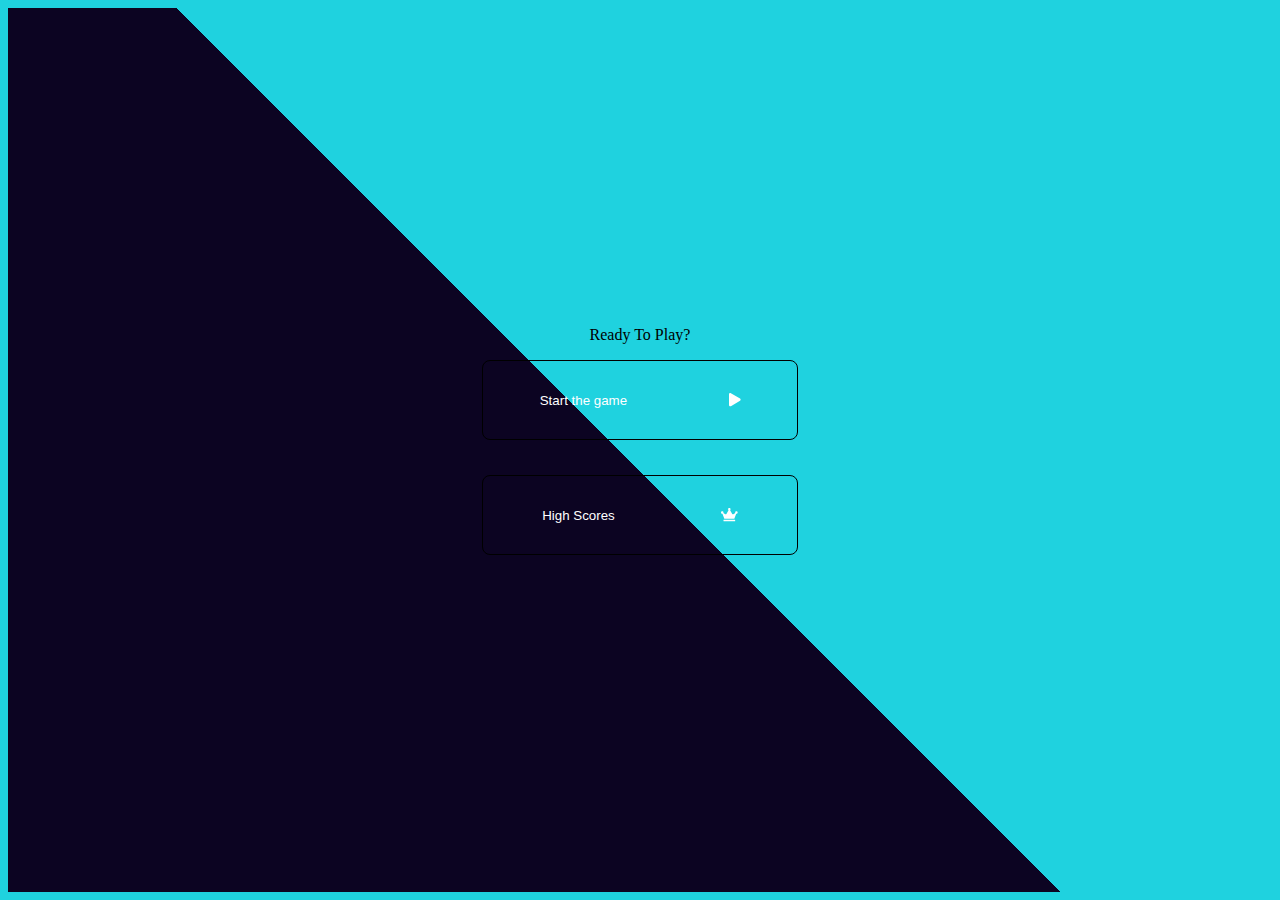
==== index.html @ 67a99831 "changed file links for github✏️" ====
<html>
    <head>
        <meta charset="UTF-8">
        <meta name="viewport" content="width=device-width, initial-scale=1">
        <link rel="stylesheet" href="assets/geometry.css">
        <link rel="stylesheet" href="styles/index.css">
        <script src="assets/fonts/js/all.js"></script>
        <title>Geometry Games</title>
    </head>
    <body>
        <main id="welcomeSection">
            <p>Ready To Play?</p>
            <div id="button">
                    <button id="start" class="startGame startClicker startButton">
                        <p>
                            Start the game
                        </p>
                        <i class="fas fa-play"></i>
                    </button>
                <button id="highScore" class="startGame startClicker startButton">
                    <p>
                        High Scores
                    </p>
                    <i class="fas fa-crown"></i>
                </button>
            </div>
        </main>
        <script type="text/javascript">
           let startButton = document.querySelector('#start');
           let highScoreButton = document.querySelector('#highScore');

           startButton.addEventListener('click', () =>{
               location.replace('/pages/game.html');
           });

           highScoreButton.addEventListener('click', () =>{
               location.replace('/pages/highScore.html');
           });
        </script>
    </body>
</html>
---- assets/geometry.css ----
.timer{
    display: flex;
    flex-direction: column;
    justify-content: center;
    align-items: center;
}

/* 
p{
    color: white;
}

span{
    color: white;
}

 */
---- styles/index.css ----
@font-face{font-family:novaFlat;src:url(../assets/fonts/NovaFlat-Regular.ttf)}#button{display:-webkit-box;display:-ms-flexbox;display:flex;-webkit-box-pack:center;-ms-flex-pack:center;justify-content:center;-webkit-box-align:center;-ms-flex-align:center;align-items:center;-webkit-box-orient:vertical;-webkit-box-direction:normal;-ms-flex-flow:column wrap;flex-flow:column wrap;width:50%}.startButton{background-color:transparent;display:-webkit-box;display:-ms-flexbox;display:flex;-webkit-box-pack:center;-ms-flex-pack:center;justify-content:center;-webkit-box-align:center;-ms-flex-align:center;align-items:center;-webkit-box-orient:horizontal;-webkit-box-direction:normal;-ms-flex-flow:row wrap;flex-flow:row wrap;border:1px solid black;color:white;-webkit-transition:all 0.25s;transition:all 0.25s;-webkit-transition-timing-function:cubic-bezier(0.58, 0.38, 0.19, 2.22);transition-timing-function:cubic-bezier(0.58, 0.38, 0.19, 2.22);outline:none}.startButton:hover{background-color:#9acd32;display:-webkit-box;display:-ms-flexbox;display:flex;-ms-flex-pack:distribute;justify-content:space-around;-webkit-box-align:center;-ms-flex-align:center;align-items:center;border-radius:6px;border:2px solid black;-webkit-transform:scale(1.2);transform:scale(1.2);-webkit-box-shadow:0px 10px 3px -3px black;box-shadow:0px 10px 3px -3px black;color:black}#highScore:hover{background-color:#f8bd1b}.startClicker{display:-webkit-box;display:-ms-flexbox;display:flex;-ms-flex-pack:distribute;justify-content:space-around;-webkit-box-align:center;-ms-flex-align:center;align-items:center;-webkit-box-orient:horizontal;-webkit-box-direction:normal;-ms-flex-direction:row;flex-direction:row;text-decoration:none;outline:none}.choiceButton{display:-webkit-box;display:-ms-flexbox;display:flex;-webkit-box-pack:space-evenly;-ms-flex-pack:space-evenly;justify-content:space-evenly;-webkit-box-align:center;-ms-flex-align:center;align-items:center;border-radius:5px;border:0px;-webkit-transition-property:all 0.5s;transition-property:all 0.5s;-webkit-transition-timing-function:cubic-bezier(0.1, 2.7, 0.58, 1);transition-timing-function:cubic-bezier(0.1, 2.7, 0.58, 1);-webkit-transition-delay:0s;transition-delay:0s;outline:none;font-family:novaFlat, cursive}.choiceButton i{font-size:20px}.choiceButton:hover{border-radius:10px;-webkit-box-shadow:10px 8px 6px -5px black;box-shadow:10px 8px 6px -5px black;-webkit-transition:all 0.5s;transition:all 0.5s}.ans{outline:none;background-color:whitesmoke;width:320px;height:0px;display:-webkit-box;display:-ms-flexbox;display:flex;-webkit-box-pack:center;-ms-flex-pack:center;justify-content:center;-webkit-box-align:center;-ms-flex-align:center;align-items:center;border-radius:6px;padding:35px 0px 35px 0px;margin-bottom:10px;-webkit-transition:all 0.25s;transition:all 0.25s;-webkit-transition-timing-function:cubic-bezier(0.58, 0.38, 0.19, 2.22);transition-timing-function:cubic-bezier(0.58, 0.38, 0.19, 2.22);outline:none;font-family:novaFlat, cursive}.ans:hover{outline:none;background-color:#9acd32;display:-webkit-box;display:-ms-flexbox;display:flex;-webkit-box-pack:center;-ms-flex-pack:center;justify-content:center;-webkit-box-align:center;-ms-flex-align:center;align-items:center;border-radius:7px;border:2px solid black;-webkit-box-shadow:0px 14px 3px -3px black;box-shadow:0px 14px 3px -3px black;-webkit-transform:translate3d(-1px, -18px, 19px);transform:translate3d(-1px, -18px, 19px)}#controllers{display:-webkit-box;display:-ms-flexbox;display:flex;-webkit-box-pack:center;-ms-flex-pack:center;justify-content:center;-webkit-box-align:center;-ms-flex-align:center;align-items:center;outline:none}#restart:hover{background-color:#ff0e0e}#next:hover{background-color:#9acd32}#quit:hover{background-color:#f8bd1b}.scoreButtons{outline:none;background:transparent;border:1px solid black}.scoreButtons:hover{-webkit-transition-property:all;transition-property:all;-webkit-transition-duration:0.5s;transition-duration:0.5s;-webkit-transition-timing-function:cubic-bezier(0.1, 2.7, 0.58, 1);transition-timing-function:cubic-bezier(0.1, 2.7, 0.58, 1);-webkit-transition-delay:0s;transition-delay:0s}.home:hover{background:#f8bd1b}.save:hover{background:#9acd32}.cancel:hover{background:#ff0e0e}.scoreEntry{text-align:center;outline:none;border:none}.homeButton{background:transparent;-webkit-transition-property:all;transition-property:all;-webkit-transition-duration:0.5s;transition-duration:0.5s;-webkit-transition-timing-function:cubic-bezier(0.1, 2.7, 0.58, 1);transition-timing-function:cubic-bezier(0.1, 2.7, 0.58, 1);-webkit-transition-delay:0s;transition-delay:0s}.homeButton:hover{background-color:#9acd32}.startButton:hover,#highScore:hover,.choiceButton:hover,.ans:hover,#restart:hover,#next:hover,.scoreButtons:hover,.homeButton:hover{cursor:pointer;-webkit-box-shadow:0px 10px 3px -3px black;box-shadow:0px 10px 3px -3px black;outline:none}.displayBox{display:-webkit-box;display:-ms-flexbox;display:flex;-webkit-box-pack:center;-ms-flex-pack:center;justify-content:center;-webkit-box-align:center;-ms-flex-align:center;align-items:center;-webkit-box-orient:vertical;-webkit-box-direction:normal;-ms-flex-direction:column;flex-direction:column}.boxCard{-webkit-box-pack:space-evenly;-ms-flex-pack:space-evenly;justify-content:space-evenly;-webkit-box-align:center;-ms-flex-align:center;align-items:center;display:-webkit-box;display:-ms-flexbox;display:flex;-webkit-box-orient:vertical;-webkit-box-direction:normal;-ms-flex-direction:column;flex-direction:column;border-radius:10px}#ques-box{display:-webkit-box;display:-ms-flexbox;display:flex;-webkit-box-pack:center;-ms-flex-pack:center;justify-content:center;-webkit-box-orient:vertical;-webkit-box-direction:normal;-ms-flex-flow:column wrap;flex-flow:column wrap;-webkit-box-align:center;-ms-flex-align:center;align-items:center}#ans-box{display:-webkit-box;display:-ms-flexbox;display:flex;-webkit-box-orient:vertical;-webkit-box-direction:normal;-ms-flex-flow:column wrap;flex-flow:column wrap;-webkit-box-pack:space-evenly;-ms-flex-pack:space-evenly;justify-content:space-evenly;-webkit-box-align:center;-ms-flex-align:center;align-items:center}ul{list-style:none;font-family:novaFlat , cursive}@font-face{font-family:novaFlat;src:url(../assets/fonts/NovaFlat-Regular.ttf)}@font-face{font-family:novaFlat;src:url(../assets/fonts/NovaFlat-Regular.ttf)}#button{display:-webkit-box;display:-ms-flexbox;display:flex;-webkit-box-pack:center;-ms-flex-pack:center;justify-content:center;-webkit-box-align:center;-ms-flex-align:center;align-items:center;-webkit-box-orient:vertical;-webkit-box-direction:normal;-ms-flex-flow:column wrap;flex-flow:column wrap;width:50%}.startButton{background-color:transparent;display:-webkit-box;display:-ms-flexbox;display:flex;-webkit-box-pack:center;-ms-flex-pack:center;justify-content:center;-webkit-box-align:center;-ms-flex-align:center;align-items:center;-webkit-box-orient:horizontal;-webkit-box-direction:normal;-ms-flex-flow:row wrap;flex-flow:row wrap;border:1px solid black;color:white;-webkit-transition:all 0.25s;transition:all 0.25s;-webkit-transition-timing-function:cubic-bezier(0.58, 0.38, 0.19, 2.22);transition-timing-function:cubic-bezier(0.58, 0.38, 0.19, 2.22);outline:none}.startButton:hover{background-color:#9acd32;display:-webkit-box;display:-ms-flexbox;display:flex;-ms-flex-pack:distribute;justify-content:space-around;-webkit-box-align:center;-ms-flex-align:center;align-items:center;border-radius:6px;border:2px solid black;-webkit-transform:scale(1.2);transform:scale(1.2);-webkit-box-shadow:0px 10px 3px -3px black;box-shadow:0px 10px 3px -3px black;color:black}#highScore:hover{background-color:#f8bd1b}.startClicker{display:-webkit-box;display:-ms-flexbox;display:flex;-ms-flex-pack:distribute;justify-content:space-around;-webkit-box-align:center;-ms-flex-align:center;align-items:center;-webkit-box-orient:horizontal;-webkit-box-direction:normal;-ms-flex-direction:row;flex-direction:row;text-decoration:none;outline:none}.choiceButton{display:-webkit-box;display:-ms-flexbox;display:flex;-webkit-box-pack:space-evenly;-ms-flex-pack:space-evenly;justify-content:space-evenly;-webkit-box-align:center;-ms-flex-align:center;align-items:center;border-radius:5px;border:0px;-webkit-transition-property:all 0.5s;transition-property:all 0.5s;-webkit-transition-timing-function:cubic-bezier(0.1, 2.7, 0.58, 1);transition-timing-function:cubic-bezier(0.1, 2.7, 0.58, 1);-webkit-transition-delay:0s;transition-delay:0s;outline:none;font-family:novaFlat, cursive}.choiceButton i{font-size:20px}.choiceButton:hover{border-radius:10px;-webkit-box-shadow:10px 8px 6px -5px black;box-shadow:10px 8px 6px -5px black;-webkit-transition:all 0.5s;transition:all 0.5s}.ans{outline:none;background-color:whitesmoke;width:320px;height:0px;display:-webkit-box;display:-ms-flexbox;display:flex;-webkit-box-pack:center;-ms-flex-pack:center;justify-content:center;-webkit-box-align:center;-ms-flex-align:center;align-items:center;border-radius:6px;padding:35px 0px 35px 0px;margin-bottom:10px;-webkit-transition:all 0.25s;transition:all 0.25s;-webkit-transition-timing-function:cubic-bezier(0.58, 0.38, 0.19, 2.22);transition-timing-function:cubic-bezier(0.58, 0.38, 0.19, 2.22);outline:none;font-family:novaFlat, cursive}.ans:hover{outline:none;background-color:#9acd32;display:-webkit-box;display:-ms-flexbox;display:flex;-webkit-box-pack:center;-ms-flex-pack:center;justify-content:center;-webkit-box-align:center;-ms-flex-align:center;align-items:center;border-radius:7px;border:2px solid black;-webkit-box-shadow:0px 14px 3px -3px black;box-shadow:0px 14px 3px -3px black;-webkit-transform:translate3d(-1px, -18px, 19px);transform:translate3d(-1px, -18px, 19px)}#controllers{display:-webkit-box;display:-ms-flexbox;display:flex;-webkit-box-pack:center;-ms-flex-pack:center;justify-content:center;-webkit-box-align:center;-ms-flex-align:center;align-items:center;outline:none}#restart:hover{background-color:#ff0e0e}#next:hover{background-color:#9acd32}#quit:hover{background-color:#f8bd1b}.scoreButtons{outline:none;background:transparent;border:1px solid black}.scoreButtons:hover{-webkit-transition-property:all;transition-property:all;-webkit-transition-duration:0.5s;transition-duration:0.5s;-webkit-transition-timing-function:cubic-bezier(0.1, 2.7, 0.58, 1);transition-timing-function:cubic-bezier(0.1, 2.7, 0.58, 1);-webkit-transition-delay:0s;transition-delay:0s}.home:hover{background:#f8bd1b}.save:hover{background:#9acd32}.cancel:hover{background:#ff0e0e}.scoreEntry{text-align:center;outline:none;border:none}.homeButton{background:transparent;-webkit-transition-property:all;transition-property:all;-webkit-transition-duration:0.5s;transition-duration:0.5s;-webkit-transition-timing-function:cubic-bezier(0.1, 2.7, 0.58, 1);transition-timing-function:cubic-bezier(0.1, 2.7, 0.58, 1);-webkit-transition-delay:0s;transition-delay:0s}.homeButton:hover{background-color:#9acd32}.startButton:hover,#highScore:hover,.choiceButton:hover,.ans:hover,#restart:hover,#next:hover,.scoreButtons:hover,.homeButton:hover{cursor:pointer;-webkit-box-shadow:0px 10px 3px -3px black;box-shadow:0px 10px 3px -3px black;outline:none}.displayBox{display:-webkit-box;display:-ms-flexbox;display:flex;-webkit-box-pack:center;-ms-flex-pack:center;justify-content:center;-webkit-box-align:center;-ms-flex-align:center;align-items:center;-webkit-box-orient:vertical;-webkit-box-direction:normal;-ms-flex-direction:column;flex-direction:column}.boxCard{-webkit-box-pack:space-evenly;-ms-flex-pack:space-evenly;justify-content:space-evenly;-webkit-box-align:center;-ms-flex-align:center;align-items:center;display:-webkit-box;display:-ms-flexbox;display:flex;-webkit-box-orient:vertical;-webkit-box-direction:normal;-ms-flex-direction:column;flex-direction:column;border-radius:10px}#ques-box{display:-webkit-box;display:-ms-flexbox;display:flex;-webkit-box-pack:center;-ms-flex-pack:center;justify-content:center;-webkit-box-orient:vertical;-webkit-box-direction:normal;-ms-flex-flow:column wrap;flex-flow:column wrap;-webkit-box-align:center;-ms-flex-align:center;align-items:center}#ans-box{display:-webkit-box;display:-ms-flexbox;display:flex;-webkit-box-orient:vertical;-webkit-box-direction:normal;-ms-flex-flow:column wrap;flex-flow:column wrap;-webkit-box-pack:space-evenly;-ms-flex-pack:space-evenly;justify-content:space-evenly;-webkit-box-align:center;-ms-flex-align:center;align-items:center}ul{list-style:none;font-family:novaFlat , cursive}:root{background:#1fd2df}@media (min-width: 960px){.boxCard{width:100%}#ans-box{margin-bottom:20px}#button{width:50%}.startButton{width:100%;height:60px;border-radius:8px}.startButton:hover{-webkit-box-flex:1;-ms-flex-positive:1;flex-grow:1;border-radius:6px;-webkit-transform:scale(1.2);transform:scale(1.2);-webkit-box-shadow:0px 10px 3px -3px black;box-shadow:0px 10px 3px -3px black}.startClicker{width:100%;margin-bottom:35px;height:80px}.ans{font-size:20px}.choiceButton{width:200px;height:60px;margin-left:110px;margin-right:110px;border-radius:5px;font-size:48px}.choiceButton:hover{-webkit-transform:scale(1.5);transform:scale(1.5);border-radius:10px;font-size:48px;-webkit-transition-property:all;transition-property:all;-webkit-transition-duration:0.5s;transition-duration:0.5s;-webkit-transition-timing-function:cubic-bezier(0.1, 2.7, 0.58, 1);transition-timing-function:cubic-bezier(0.1, 2.7, 0.58, 1);-webkit-transition-delay:0s;transition-delay:0s}#controllers{margin-bottom:30px}.homeButton{width:380px;height:65px;border-radius:9px;margin-bottom:30px;font-size:30px}.homeButton:hover{-webkit-transform:scale(1.5);transform:scale(1.5)}.scoreButtons:hover{-webkit-transform:scale(1.5);transform:scale(1.5)}.wrong,.correct{width:320px;height:0px;margin-top:10px;border-radius:10px;padding:35px 0px 35px 0px;font-size:35px}#time-box{display:-webkit-box;display:-ms-flexbox;display:flex;-webkit-box-pack:center;-ms-flex-pack:center;justify-content:center;-webkit-box-align:center;-ms-flex-align:center;align-items:center;-webkit-box-orient:vertical;-webkit-box-direction:normal;-ms-flex-flow:column wrap;flex-flow:column wrap}#time-box .displayTimeLeft{-ms-flex-item-align:end;align-self:flex-end;font-size:60px;font-family:novaFlat, cursive}#score{display:-webkit-box;display:-ms-flexbox;display:flex;-webkit-box-orient:horizontal;-webkit-box-direction:normal;-ms-flex-flow:row wrap;flex-flow:row wrap;-webkit-box-pack:start;-ms-flex-pack:start;justify-content:flex-start;-webkit-box-align:center;-ms-flex-align:center;align-items:center;width:100%}.score{font-size:60px;font-family:novaFlat, cursive}#scoreNumber{margin-left:20px}#top{display:-webkit-box;display:-ms-flexbox;display:flex;-webkit-box-orient:horizontal;-webkit-box-direction:normal;-ms-flex-direction:row;flex-direction:row;-webkit-box-pack:center;-ms-flex-pack:center;justify-content:center;-webkit-box-align:baseline;-ms-flex-align:baseline;align-items:baseline;width:62%}ul{font-size:70px}}@font-face{font-family:novaFlat;src:url(../assets/fonts/NovaFlat-Regular.ttf)}body{display:-webkit-box;display:-ms-flexbox;display:flex;-webkit-box-pack:center;-ms-flex-pack:center;justify-content:center;-webkit-box-align:center;-ms-flex-align:center;align-items:center;background-image:linear-gradient(45deg, #0c0422 49%, #1fd2df 48%)}main{display:-webkit-box;display:-ms-flexbox;display:flex;-webkit-box-pack:center;-ms-flex-pack:center;justify-content:center;-webkit-box-align:center;-ms-flex-align:center;align-items:center;height:500px;width:50%;-webkit-box-orient:vertical;-webkit-box-direction:normal;-ms-flex-flow:column wrap;flex-flow:column wrap}
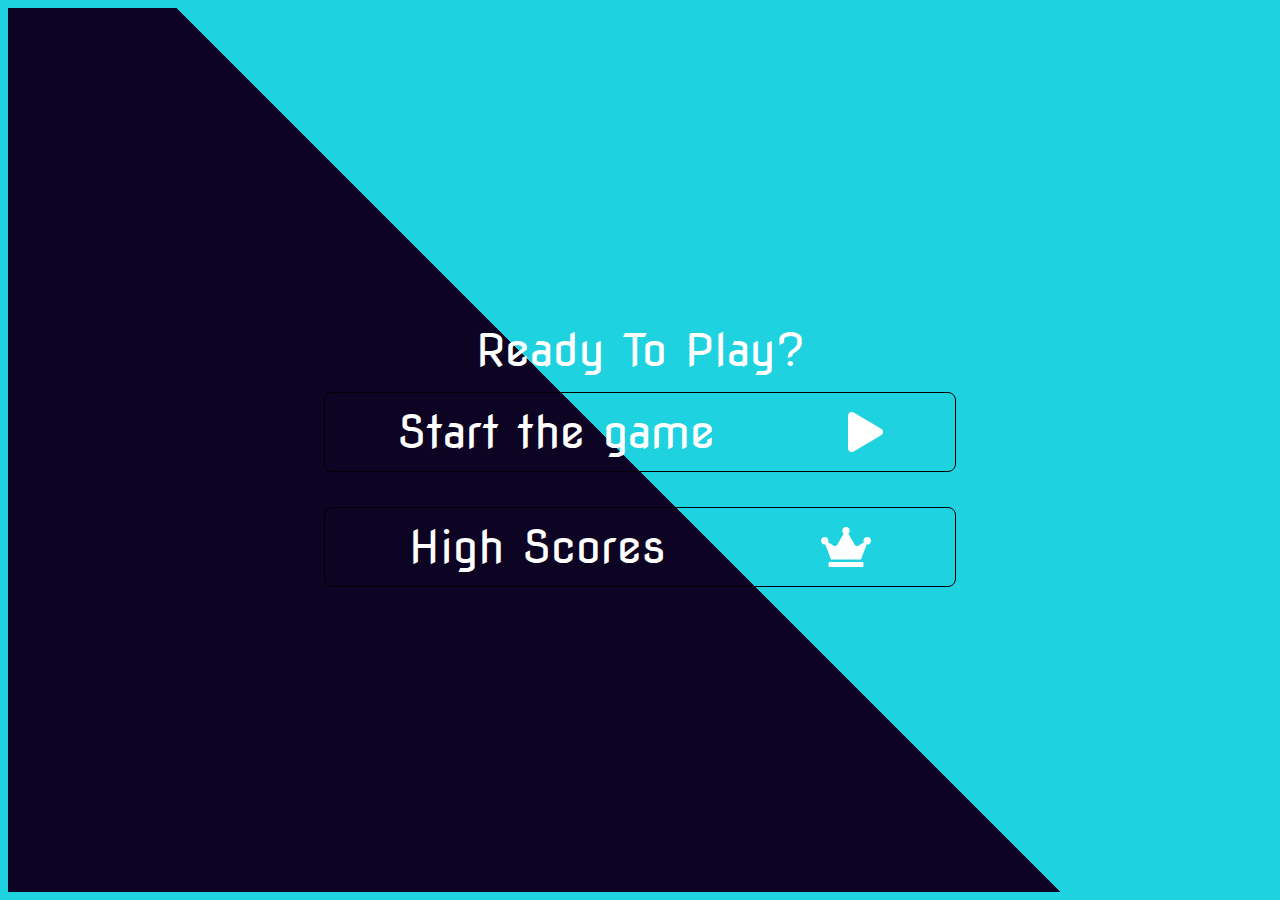
==== commit 7a39ab5e: "Imported New Styles" ====
--- a/index.html
+++ b/index.html
@@ -9,16 +9,19 @@
     </head>
     <body>
         <main id="welcomeSection">
-            <p>Ready To Play?</p>
+            <div id="setTime"></div>
+        <p class="para-text title">
+            Ready To Play?
+        </p>
             <div id="button">
                     <button id="start" class="startGame startClicker startButton">
-                        <p>
+                        <p class="para-text start">
                             Start the game
                         </p>
                         <i class="fas fa-play"></i>
                     </button>
                 <button id="highScore" class="startGame startClicker startButton">
-                    <p>
+                    <p class="para-text highscore">
                         High Scores
                     </p>
                     <i class="fas fa-crown"></i>
@@ -30,11 +33,11 @@
            let highScoreButton = document.querySelector('#highScore');
 
            startButton.addEventListener('click', () =>{
-               location.replace('/pages/game.html');
+               location.replace('pages/game.html');
            });
 
            highScoreButton.addEventListener('click', () =>{
-               location.replace('/pages/highScore.html');
+               location.replace('pages/highScore.html');
            });
         </script>
     </body>
--- a/styles/index.css
+++ b/styles/index.css
@@ -1 +1 @@
-@font-face{font-family:novaFlat;src:url(../assets/fonts/NovaFlat-Regular.ttf)}#button{display:-webkit-box;display:-ms-flexbox;display:flex;-webkit-box-pack:center;-ms-flex-pack:center;justify-content:center;-webkit-box-align:center;-ms-flex-align:center;align-items:center;-webkit-box-orient:vertical;-webkit-box-direction:normal;-ms-flex-flow:column wrap;flex-flow:column wrap;width:50%}.startButton{background-color:transparent;display:-webkit-box;display:-ms-flexbox;display:flex;-webkit-box-pack:center;-ms-flex-pack:center;justify-content:center;-webkit-box-align:center;-ms-flex-align:center;align-items:center;-webkit-box-orient:horizontal;-webkit-box-direction:normal;-ms-flex-flow:row wrap;flex-flow:row wrap;border:1px solid black;color:white;-webkit-transition:all 0.25s;transition:all 0.25s;-webkit-transition-timing-function:cubic-bezier(0.58, 0.38, 0.19, 2.22);transition-timing-function:cubic-bezier(0.58, 0.38, 0.19, 2.22);outline:none}.startButton:hover{background-color:#9acd32;display:-webkit-box;display:-ms-flexbox;display:flex;-ms-flex-pack:distribute;justify-content:space-around;-webkit-box-align:center;-ms-flex-align:center;align-items:center;border-radius:6px;border:2px solid black;-webkit-transform:scale(1.2);transform:scale(1.2);-webkit-box-shadow:0px 10px 3px -3px black;box-shadow:0px 10px 3px -3px black;color:black}#highScore:hover{background-color:#f8bd1b}.startClicker{display:-webkit-box;display:-ms-flexbox;display:flex;-ms-flex-pack:distribute;justify-content:space-around;-webkit-box-align:center;-ms-flex-align:center;align-items:center;-webkit-box-orient:horizontal;-webkit-box-direction:normal;-ms-flex-direction:row;flex-direction:row;text-decoration:none;outline:none}.choiceButton{display:-webkit-box;display:-ms-flexbox;display:flex;-webkit-box-pack:space-evenly;-ms-flex-pack:space-evenly;justify-content:space-evenly;-webkit-box-align:center;-ms-flex-align:center;align-items:center;border-radius:5px;border:0px;-webkit-transition-property:all 0.5s;transition-property:all 0.5s;-webkit-transition-timing-function:cubic-bezier(0.1, 2.7, 0.58, 1);transition-timing-function:cubic-bezier(0.1, 2.7, 0.58, 1);-webkit-transition-delay:0s;transition-delay:0s;outline:none;font-family:novaFlat, cursive}.choiceButton i{font-size:20px}.choiceButton:hover{border-radius:10px;-webkit-box-shadow:10px 8px 6px -5px black;box-shadow:10px 8px 6px -5px black;-webkit-transition:all 0.5s;transition:all 0.5s}.ans{outline:none;background-color:whitesmoke;width:320px;height:0px;display:-webkit-box;display:-ms-flexbox;display:flex;-webkit-box-pack:center;-ms-flex-pack:center;justify-content:center;-webkit-box-align:center;-ms-flex-align:center;align-items:center;border-radius:6px;padding:35px 0px 35px 0px;margin-bottom:10px;-webkit-transition:all 0.25s;transition:all 0.25s;-webkit-transition-timing-function:cubic-bezier(0.58, 0.38, 0.19, 2.22);transition-timing-function:cubic-bezier(0.58, 0.38, 0.19, 2.22);outline:none;font-family:novaFlat, cursive}.ans:hover{outline:none;background-color:#9acd32;display:-webkit-box;display:-ms-flexbox;display:flex;-webkit-box-pack:center;-ms-flex-pack:center;justify-content:center;-webkit-box-align:center;-ms-flex-align:center;align-items:center;border-radius:7px;border:2px solid black;-webkit-box-shadow:0px 14px 3px -3px black;box-shadow:0px 14px 3px -3px black;-webkit-transform:translate3d(-1px, -18px, 19px);transform:translate3d(-1px, -18px, 19px)}#controllers{display:-webkit-box;display:-ms-flexbox;display:flex;-webkit-box-pack:center;-ms-flex-pack:center;justify-content:center;-webkit-box-align:center;-ms-flex-align:center;align-items:center;outline:none}#restart:hover{background-color:#ff0e0e}#next:hover{background-color:#9acd32}#quit:hover{background-color:#f8bd1b}.scoreButtons{outline:none;background:transparent;border:1px solid black}.scoreButtons:hover{-webkit-transition-property:all;transition-property:all;-webkit-transition-duration:0.5s;transition-duration:0.5s;-webkit-transition-timing-function:cubic-bezier(0.1, 2.7, 0.58, 1);transition-timing-function:cubic-bezier(0.1, 2.7, 0.58, 1);-webkit-transition-delay:0s;transition-delay:0s}.home:hover{background:#f8bd1b}.save:hover{background:#9acd32}.cancel:hover{background:#ff0e0e}.scoreEntry{text-align:center;outline:none;border:none}.homeButton{background:transparent;-webkit-transition-property:all;transition-property:all;-webkit-transition-duration:0.5s;transition-duration:0.5s;-webkit-transition-timing-function:cubic-bezier(0.1, 2.7, 0.58, 1);transition-timing-function:cubic-bezier(0.1, 2.7, 0.58, 1);-webkit-transition-delay:0s;transition-delay:0s}.homeButton:hover{background-color:#9acd32}.startButton:hover,#highScore:hover,.choiceButton:hover,.ans:hover,#restart:hover,#next:hover,.scoreButtons:hover,.homeButton:hover{cursor:pointer;-webkit-box-shadow:0px 10px 3px -3px black;box-shadow:0px 10px 3px -3px black;outline:none}.displayBox{display:-webkit-box;display:-ms-flexbox;display:flex;-webkit-box-pack:center;-ms-flex-pack:center;justify-content:center;-webkit-box-align:center;-ms-flex-align:center;align-items:center;-webkit-box-orient:vertical;-webkit-box-direction:normal;-ms-flex-direction:column;flex-direction:column}.boxCard{-webkit-box-pack:space-evenly;-ms-flex-pack:space-evenly;justify-content:space-evenly;-webkit-box-align:center;-ms-flex-align:center;align-items:center;display:-webkit-box;display:-ms-flexbox;display:flex;-webkit-box-orient:vertical;-webkit-box-direction:normal;-ms-flex-direction:column;flex-direction:column;border-radius:10px}#ques-box{display:-webkit-box;display:-ms-flexbox;display:flex;-webkit-box-pack:center;-ms-flex-pack:center;justify-content:center;-webkit-box-orient:vertical;-webkit-box-direction:normal;-ms-flex-flow:column wrap;flex-flow:column wrap;-webkit-box-align:center;-ms-flex-align:center;align-items:center}#ans-box{display:-webkit-box;display:-ms-flexbox;display:flex;-webkit-box-orient:vertical;-webkit-box-direction:normal;-ms-flex-flow:column wrap;flex-flow:column wrap;-webkit-box-pack:space-evenly;-ms-flex-pack:space-evenly;justify-content:space-evenly;-webkit-box-align:center;-ms-flex-align:center;align-items:center}ul{list-style:none;font-family:novaFlat , cursive}@font-face{font-family:novaFlat;src:url(../assets/fonts/NovaFlat-Regular.ttf)}@font-face{font-family:novaFlat;src:url(../assets/fonts/NovaFlat-Regular.ttf)}#button{display:-webkit-box;display:-ms-flexbox;display:flex;-webkit-box-pack:center;-ms-flex-pack:center;justify-content:center;-webkit-box-align:center;-ms-flex-align:center;align-items:center;-webkit-box-orient:vertical;-webkit-box-direction:normal;-ms-flex-flow:column wrap;flex-flow:column wrap;width:50%}.startButton{background-color:transparent;display:-webkit-box;display:-ms-flexbox;display:flex;-webkit-box-pack:center;-ms-flex-pack:center;justify-content:center;-webkit-box-align:center;-ms-flex-align:center;align-items:center;-webkit-box-orient:horizontal;-webkit-box-direction:normal;-ms-flex-flow:row wrap;flex-flow:row wrap;border:1px solid black;color:white;-webkit-transition:all 0.25s;transition:all 0.25s;-webkit-transition-timing-function:cubic-bezier(0.58, 0.38, 0.19, 2.22);transition-timing-function:cubic-bezier(0.58, 0.38, 0.19, 2.22);outline:none}.startButton:hover{background-color:#9acd32;display:-webkit-box;display:-ms-flexbox;display:flex;-ms-flex-pack:distribute;justify-content:space-around;-webkit-box-align:center;-ms-flex-align:center;align-items:center;border-radius:6px;border:2px solid black;-webkit-transform:scale(1.2);transform:scale(1.2);-webkit-box-shadow:0px 10px 3px -3px black;box-shadow:0px 10px 3px -3px black;color:black}#highScore:hover{background-color:#f8bd1b}.startClicker{display:-webkit-box;display:-ms-flexbox;display:flex;-ms-flex-pack:distribute;justify-content:space-around;-webkit-box-align:center;-ms-flex-align:center;align-items:center;-webkit-box-orient:horizontal;-webkit-box-direction:normal;-ms-flex-direction:row;flex-direction:row;text-decoration:none;outline:none}.choiceButton{display:-webkit-box;display:-ms-flexbox;display:flex;-webkit-box-pack:space-evenly;-ms-flex-pack:space-evenly;justify-content:space-evenly;-webkit-box-align:center;-ms-flex-align:center;align-items:center;border-radius:5px;border:0px;-webkit-transition-property:all 0.5s;transition-property:all 0.5s;-webkit-transition-timing-function:cubic-bezier(0.1, 2.7, 0.58, 1);transition-timing-function:cubic-bezier(0.1, 2.7, 0.58, 1);-webkit-transition-delay:0s;transition-delay:0s;outline:none;font-family:novaFlat, cursive}.choiceButton i{font-size:20px}.choiceButton:hover{border-radius:10px;-webkit-box-shadow:10px 8px 6px -5px black;box-shadow:10px 8px 6px -5px black;-webkit-transition:all 0.5s;transition:all 0.5s}.ans{outline:none;background-color:whitesmoke;width:320px;height:0px;display:-webkit-box;display:-ms-flexbox;display:flex;-webkit-box-pack:center;-ms-flex-pack:center;justify-content:center;-webkit-box-align:center;-ms-flex-align:center;align-items:center;border-radius:6px;padding:35px 0px 35px 0px;margin-bottom:10px;-webkit-transition:all 0.25s;transition:all 0.25s;-webkit-transition-timing-function:cubic-bezier(0.58, 0.38, 0.19, 2.22);transition-timing-function:cubic-bezier(0.58, 0.38, 0.19, 2.22);outline:none;font-family:novaFlat, cursive}.ans:hover{outline:none;background-color:#9acd32;display:-webkit-box;display:-ms-flexbox;display:flex;-webkit-box-pack:center;-ms-flex-pack:center;justify-content:center;-webkit-box-align:center;-ms-flex-align:center;align-items:center;border-radius:7px;border:2px solid black;-webkit-box-shadow:0px 14px 3px -3px black;box-shadow:0px 14px 3px -3px black;-webkit-transform:translate3d(-1px, -18px, 19px);transform:translate3d(-1px, -18px, 19px)}#controllers{display:-webkit-box;display:-ms-flexbox;display:flex;-webkit-box-pack:center;-ms-flex-pack:center;justify-content:center;-webkit-box-align:center;-ms-flex-align:center;align-items:center;outline:none}#restart:hover{background-color:#ff0e0e}#next:hover{background-color:#9acd32}#quit:hover{background-color:#f8bd1b}.scoreButtons{outline:none;background:transparent;border:1px solid black}.scoreButtons:hover{-webkit-transition-property:all;transition-property:all;-webkit-transition-duration:0.5s;transition-duration:0.5s;-webkit-transition-timing-function:cubic-bezier(0.1, 2.7, 0.58, 1);transition-timing-function:cubic-bezier(0.1, 2.7, 0.58, 1);-webkit-transition-delay:0s;transition-delay:0s}.home:hover{background:#f8bd1b}.save:hover{background:#9acd32}.cancel:hover{background:#ff0e0e}.scoreEntry{text-align:center;outline:none;border:none}.homeButton{background:transparent;-webkit-transition-property:all;transition-property:all;-webkit-transition-duration:0.5s;transition-duration:0.5s;-webkit-transition-timing-function:cubic-bezier(0.1, 2.7, 0.58, 1);transition-timing-function:cubic-bezier(0.1, 2.7, 0.58, 1);-webkit-transition-delay:0s;transition-delay:0s}.homeButton:hover{background-color:#9acd32}.startButton:hover,#highScore:hover,.choiceButton:hover,.ans:hover,#restart:hover,#next:hover,.scoreButtons:hover,.homeButton:hover{cursor:pointer;-webkit-box-shadow:0px 10px 3px -3px black;box-shadow:0px 10px 3px -3px black;outline:none}.displayBox{display:-webkit-box;display:-ms-flexbox;display:flex;-webkit-box-pack:center;-ms-flex-pack:center;justify-content:center;-webkit-box-align:center;-ms-flex-align:center;align-items:center;-webkit-box-orient:vertical;-webkit-box-direction:normal;-ms-flex-direction:column;flex-direction:column}.boxCard{-webkit-box-pack:space-evenly;-ms-flex-pack:space-evenly;justify-content:space-evenly;-webkit-box-align:center;-ms-flex-align:center;align-items:center;display:-webkit-box;display:-ms-flexbox;display:flex;-webkit-box-orient:vertical;-webkit-box-direction:normal;-ms-flex-direction:column;flex-direction:column;border-radius:10px}#ques-box{display:-webkit-box;display:-ms-flexbox;display:flex;-webkit-box-pack:center;-ms-flex-pack:center;justify-content:center;-webkit-box-orient:vertical;-webkit-box-direction:normal;-ms-flex-flow:column wrap;flex-flow:column wrap;-webkit-box-align:center;-ms-flex-align:center;align-items:center}#ans-box{display:-webkit-box;display:-ms-flexbox;display:flex;-webkit-box-orient:vertical;-webkit-box-direction:normal;-ms-flex-flow:column wrap;flex-flow:column wrap;-webkit-box-pack:space-evenly;-ms-flex-pack:space-evenly;justify-content:space-evenly;-webkit-box-align:center;-ms-flex-align:center;align-items:center}ul{list-style:none;font-family:novaFlat , cursive}:root{background:#1fd2df}@media (min-width: 960px){.boxCard{width:100%}#ans-box{margin-bottom:20px}#button{width:50%}.startButton{width:100%;height:60px;border-radius:8px}.startButton:hover{-webkit-box-flex:1;-ms-flex-positive:1;flex-grow:1;border-radius:6px;-webkit-transform:scale(1.2);transform:scale(1.2);-webkit-box-shadow:0px 10px 3px -3px black;box-shadow:0px 10px 3px -3px black}.startClicker{width:100%;margin-bottom:35px;height:80px}.ans{font-size:20px}.choiceButton{width:200px;height:60px;margin-left:110px;margin-right:110px;border-radius:5px;font-size:48px}.choiceButton:hover{-webkit-transform:scale(1.5);transform:scale(1.5);border-radius:10px;font-size:48px;-webkit-transition-property:all;transition-property:all;-webkit-transition-duration:0.5s;transition-duration:0.5s;-webkit-transition-timing-function:cubic-bezier(0.1, 2.7, 0.58, 1);transition-timing-function:cubic-bezier(0.1, 2.7, 0.58, 1);-webkit-transition-delay:0s;transition-delay:0s}#controllers{margin-bottom:30px}.homeButton{width:380px;height:65px;border-radius:9px;margin-bottom:30px;font-size:30px}.homeButton:hover{-webkit-transform:scale(1.5);transform:scale(1.5)}.scoreButtons:hover{-webkit-transform:scale(1.5);transform:scale(1.5)}.wrong,.correct{width:320px;height:0px;margin-top:10px;border-radius:10px;padding:35px 0px 35px 0px;font-size:35px}#time-box{display:-webkit-box;display:-ms-flexbox;display:flex;-webkit-box-pack:center;-ms-flex-pack:center;justify-content:center;-webkit-box-align:center;-ms-flex-align:center;align-items:center;-webkit-box-orient:vertical;-webkit-box-direction:normal;-ms-flex-flow:column wrap;flex-flow:column wrap}#time-box .displayTimeLeft{-ms-flex-item-align:end;align-self:flex-end;font-size:60px;font-family:novaFlat, cursive}#score{display:-webkit-box;display:-ms-flexbox;display:flex;-webkit-box-orient:horizontal;-webkit-box-direction:normal;-ms-flex-flow:row wrap;flex-flow:row wrap;-webkit-box-pack:start;-ms-flex-pack:start;justify-content:flex-start;-webkit-box-align:center;-ms-flex-align:center;align-items:center;width:100%}.score{font-size:60px;font-family:novaFlat, cursive}#scoreNumber{margin-left:20px}#top{display:-webkit-box;display:-ms-flexbox;display:flex;-webkit-box-orient:horizontal;-webkit-box-direction:normal;-ms-flex-direction:row;flex-direction:row;-webkit-box-pack:center;-ms-flex-pack:center;justify-content:center;-webkit-box-align:baseline;-ms-flex-align:baseline;align-items:baseline;width:62%}ul{font-size:70px}}@font-face{font-family:novaFlat;src:url(../assets/fonts/NovaFlat-Regular.ttf)}body{display:-webkit-box;display:-ms-flexbox;display:flex;-webkit-box-pack:center;-ms-flex-pack:center;justify-content:center;-webkit-box-align:center;-ms-flex-align:center;align-items:center;background-image:linear-gradient(45deg, #0c0422 49%, #1fd2df 48%)}main{display:-webkit-box;display:-ms-flexbox;display:flex;-webkit-box-pack:center;-ms-flex-pack:center;justify-content:center;-webkit-box-align:center;-ms-flex-align:center;align-items:center;height:500px;width:50%;-webkit-box-orient:vertical;-webkit-box-direction:normal;-ms-flex-flow:column wrap;flex-flow:column wrap}
+@font-face{font-family:novaFlat;src:url(../assets/fonts/NovaFlat-Regular.ttf)}#button{display:-webkit-box;display:-ms-flexbox;display:flex;-webkit-box-pack:center;-ms-flex-pack:center;justify-content:center;-webkit-box-align:center;-ms-flex-align:center;align-items:center;-webkit-box-orient:vertical;-webkit-box-direction:normal;-ms-flex-flow:column wrap;flex-flow:column wrap}.startButton{background-color:transparent;display:-webkit-box;display:-ms-flexbox;display:flex;-ms-flex-pack:distribute;justify-content:space-around;-webkit-box-align:center;-ms-flex-align:center;align-items:center;-webkit-box-orient:horizontal;-webkit-box-direction:normal;-ms-flex-flow:row wrap;flex-flow:row wrap;border:1px solid black;color:white;-webkit-transition:all 0.25s;transition:all 0.25s;-webkit-transition-timing-function:cubic-bezier(0.58, 0.38, 0.19, 2.22);transition-timing-function:cubic-bezier(0.58, 0.38, 0.19, 2.22);outline:none;text-decoration:none}.startButton:hover{background-color:#9acd32;display:-webkit-box;display:-ms-flexbox;display:flex;-ms-flex-pack:distribute;justify-content:space-around;-webkit-box-align:center;-ms-flex-align:center;align-items:center;border-radius:6px;border:2px solid black;-webkit-transform:scale(1.2);transform:scale(1.2);-webkit-box-shadow:0px 10px 3px -3px black;box-shadow:0px 10px 3px -3px black;color:white}#highScore:hover{background-color:#f8bd1b}.choiceButton{display:-webkit-box;display:-ms-flexbox;display:flex;-webkit-box-pack:space-evenly;-ms-flex-pack:space-evenly;justify-content:space-evenly;-webkit-box-align:center;-ms-flex-align:center;align-items:center;border-radius:5px;border:0px;-webkit-transition-property:all 0.5s;transition-property:all 0.5s;-webkit-transition-timing-function:cubic-bezier(0.1, 2.7, 0.58, 1);transition-timing-function:cubic-bezier(0.1, 2.7, 0.58, 1);-webkit-transition-delay:0s;transition-delay:0s;outline:none;font-family:novaFlat, cursive}.choiceButton i{font-size:20px}.choiceButton:hover{border-radius:10px;-webkit-box-shadow:10px 8px 6px -5px black;box-shadow:10px 8px 6px -5px black;-webkit-transition:all 0.5s;transition:all 0.5s}.ans{outline:none;background-color:whitesmoke;width:320px;height:0px;display:-webkit-box;display:-ms-flexbox;display:flex;-webkit-box-pack:center;-ms-flex-pack:center;justify-content:center;-webkit-box-align:center;-ms-flex-align:center;align-items:center;border-radius:6px;margin-bottom:10px;-webkit-transition:all 0.25s;transition:all 0.25s;-webkit-transition-timing-function:cubic-bezier(0.58, 0.38, 0.19, 2.22);transition-timing-function:cubic-bezier(0.58, 0.38, 0.19, 2.22);outline:none;font-family:novaFlat, cursive}.ans:hover{outline:none;background-color:#9acd32;display:-webkit-box;display:-ms-flexbox;display:flex;-webkit-box-pack:center;-ms-flex-pack:center;justify-content:center;-webkit-box-align:center;-ms-flex-align:center;align-items:center;border-radius:7px;border:2px solid black;-webkit-box-shadow:0px 14px 3px -3px black;box-shadow:0px 14px 3px -3px black;-webkit-transform:translate3d(-1px, -18px, 19px);transform:translate3d(-1px, -18px, 19px)}#controllers{display:-webkit-box;display:-ms-flexbox;display:flex;-webkit-box-pack:center;-ms-flex-pack:center;justify-content:center;-webkit-box-align:center;-ms-flex-align:center;align-items:center;outline:none}#restart:hover{background-color:#ff0e0e}#next:hover{background-color:#9acd32}#quit:hover{background-color:#f8bd1b}.scoreButtons{outline:none;background:transparent;border:1px solid black}.scoreButtons:hover{-webkit-transition-property:all;transition-property:all;-webkit-transition-duration:0.5s;transition-duration:0.5s;-webkit-transition-timing-function:cubic-bezier(0.1, 2.7, 0.58, 1);transition-timing-function:cubic-bezier(0.1, 2.7, 0.58, 1);-webkit-transition-delay:0s;transition-delay:0s}.home:hover{background:#f8bd1b}.save:hover{background:#9acd32}.cancel:hover{background:#ff0e0e}.scoreEntry{text-align:center;outline:none;border:none}.homeButton{background:transparent;-webkit-transition-property:all;transition-property:all;-webkit-transition-duration:0.5s;transition-duration:0.5s;-webkit-transition-timing-function:cubic-bezier(0.1, 2.7, 0.58, 1);transition-timing-function:cubic-bezier(0.1, 2.7, 0.58, 1);-webkit-transition-delay:0s;transition-delay:0s}.homeButton:hover{background-color:#9acd32}.startButton:hover,#highScore:hover,.choiceButton:hover,.ans:hover,#restart:hover,#next:hover,.scoreButtons:hover,.homeButton:hover{cursor:pointer;-webkit-box-shadow:0px 10px 3px -3px black;box-shadow:0px 10px 3px -3px black;outline:none}.displayBox{display:-webkit-box;display:-ms-flexbox;display:flex;-webkit-box-pack:center;-ms-flex-pack:center;justify-content:center;-webkit-box-align:center;-ms-flex-align:center;align-items:center;-webkit-box-orient:vertical;-webkit-box-direction:normal;-ms-flex-direction:column;flex-direction:column}.boxCard{-webkit-box-pack:space-evenly;-ms-flex-pack:space-evenly;justify-content:space-evenly;-webkit-box-align:center;-ms-flex-align:center;align-items:center;display:-webkit-box;display:-ms-flexbox;display:flex;-webkit-box-orient:vertical;-webkit-box-direction:normal;-ms-flex-direction:column;flex-direction:column;border-radius:10px}#ques-box{display:-webkit-box;display:-ms-flexbox;display:flex;-webkit-box-pack:center;-ms-flex-pack:center;justify-content:center;-webkit-box-orient:vertical;-webkit-box-direction:normal;-ms-flex-flow:column wrap;flex-flow:column wrap;-webkit-box-align:center;-ms-flex-align:center;align-items:center}#ans-box{display:-webkit-box;display:-ms-flexbox;display:flex;-webkit-box-orient:vertical;-webkit-box-direction:normal;-ms-flex-flow:column wrap;flex-flow:column wrap;-webkit-box-pack:space-evenly;-ms-flex-pack:space-evenly;justify-content:space-evenly;-webkit-box-align:center;-ms-flex-align:center;align-items:center}ul{list-style:none;font-family:novaFlat , cursive}@font-face{font-family:novaFlat;src:url(../assets/fonts/NovaFlat-Regular.ttf)}@font-face{font-family:novaFlat;src:url(../assets/fonts/NovaFlat-Regular.ttf)}#button{display:-webkit-box;display:-ms-flexbox;display:flex;-webkit-box-pack:center;-ms-flex-pack:center;justify-content:center;-webkit-box-align:center;-ms-flex-align:center;align-items:center;-webkit-box-orient:vertical;-webkit-box-direction:normal;-ms-flex-flow:column wrap;flex-flow:column wrap}.startButton{background-color:transparent;display:-webkit-box;display:-ms-flexbox;display:flex;-ms-flex-pack:distribute;justify-content:space-around;-webkit-box-align:center;-ms-flex-align:center;align-items:center;-webkit-box-orient:horizontal;-webkit-box-direction:normal;-ms-flex-flow:row wrap;flex-flow:row wrap;border:1px solid black;color:white;-webkit-transition:all 0.25s;transition:all 0.25s;-webkit-transition-timing-function:cubic-bezier(0.58, 0.38, 0.19, 2.22);transition-timing-function:cubic-bezier(0.58, 0.38, 0.19, 2.22);outline:none;text-decoration:none}.startButton:hover{background-color:#9acd32;display:-webkit-box;display:-ms-flexbox;display:flex;-ms-flex-pack:distribute;justify-content:space-around;-webkit-box-align:center;-ms-flex-align:center;align-items:center;border-radius:6px;border:2px solid black;-webkit-transform:scale(1.2);transform:scale(1.2);-webkit-box-shadow:0px 10px 3px -3px black;box-shadow:0px 10px 3px -3px black;color:white}#highScore:hover{background-color:#f8bd1b}.choiceButton{display:-webkit-box;display:-ms-flexbox;display:flex;-webkit-box-pack:space-evenly;-ms-flex-pack:space-evenly;justify-content:space-evenly;-webkit-box-align:center;-ms-flex-align:center;align-items:center;border-radius:5px;border:0px;-webkit-transition-property:all 0.5s;transition-property:all 0.5s;-webkit-transition-timing-function:cubic-bezier(0.1, 2.7, 0.58, 1);transition-timing-function:cubic-bezier(0.1, 2.7, 0.58, 1);-webkit-transition-delay:0s;transition-delay:0s;outline:none;font-family:novaFlat, cursive}.choiceButton i{font-size:20px}.choiceButton:hover{border-radius:10px;-webkit-box-shadow:10px 8px 6px -5px black;box-shadow:10px 8px 6px -5px black;-webkit-transition:all 0.5s;transition:all 0.5s}.ans{outline:none;background-color:whitesmoke;width:320px;height:0px;display:-webkit-box;display:-ms-flexbox;display:flex;-webkit-box-pack:center;-ms-flex-pack:center;justify-content:center;-webkit-box-align:center;-ms-flex-align:center;align-items:center;border-radius:6px;margin-bottom:10px;-webkit-transition:all 0.25s;transition:all 0.25s;-webkit-transition-timing-function:cubic-bezier(0.58, 0.38, 0.19, 2.22);transition-timing-function:cubic-bezier(0.58, 0.38, 0.19, 2.22);outline:none;font-family:novaFlat, cursive}.ans:hover{outline:none;background-color:#9acd32;display:-webkit-box;display:-ms-flexbox;display:flex;-webkit-box-pack:center;-ms-flex-pack:center;justify-content:center;-webkit-box-align:center;-ms-flex-align:center;align-items:center;border-radius:7px;border:2px solid black;-webkit-box-shadow:0px 14px 3px -3px black;box-shadow:0px 14px 3px -3px black;-webkit-transform:translate3d(-1px, -18px, 19px);transform:translate3d(-1px, -18px, 19px)}#controllers{display:-webkit-box;display:-ms-flexbox;display:flex;-webkit-box-pack:center;-ms-flex-pack:center;justify-content:center;-webkit-box-align:center;-ms-flex-align:center;align-items:center;outline:none}#restart:hover{background-color:#ff0e0e}#next:hover{background-color:#9acd32}#quit:hover{background-color:#f8bd1b}.scoreButtons{outline:none;background:transparent;border:1px solid black}.scoreButtons:hover{-webkit-transition-property:all;transition-property:all;-webkit-transition-duration:0.5s;transition-duration:0.5s;-webkit-transition-timing-function:cubic-bezier(0.1, 2.7, 0.58, 1);transition-timing-function:cubic-bezier(0.1, 2.7, 0.58, 1);-webkit-transition-delay:0s;transition-delay:0s}.home:hover{background:#f8bd1b}.save:hover{background:#9acd32}.cancel:hover{background:#ff0e0e}.scoreEntry{text-align:center;outline:none;border:none}.homeButton{background:transparent;-webkit-transition-property:all;transition-property:all;-webkit-transition-duration:0.5s;transition-duration:0.5s;-webkit-transition-timing-function:cubic-bezier(0.1, 2.7, 0.58, 1);transition-timing-function:cubic-bezier(0.1, 2.7, 0.58, 1);-webkit-transition-delay:0s;transition-delay:0s}.homeButton:hover{background-color:#9acd32}.startButton:hover,#highScore:hover,.choiceButton:hover,.ans:hover,#restart:hover,#next:hover,.scoreButtons:hover,.homeButton:hover{cursor:pointer;-webkit-box-shadow:0px 10px 3px -3px black;box-shadow:0px 10px 3px -3px black;outline:none}.displayBox{display:-webkit-box;display:-ms-flexbox;display:flex;-webkit-box-pack:center;-ms-flex-pack:center;justify-content:center;-webkit-box-align:center;-ms-flex-align:center;align-items:center;-webkit-box-orient:vertical;-webkit-box-direction:normal;-ms-flex-direction:column;flex-direction:column}.boxCard{-webkit-box-pack:space-evenly;-ms-flex-pack:space-evenly;justify-content:space-evenly;-webkit-box-align:center;-ms-flex-align:center;align-items:center;display:-webkit-box;display:-ms-flexbox;display:flex;-webkit-box-orient:vertical;-webkit-box-direction:normal;-ms-flex-direction:column;flex-direction:column;border-radius:10px}#ques-box{display:-webkit-box;display:-ms-flexbox;display:flex;-webkit-box-pack:center;-ms-flex-pack:center;justify-content:center;-webkit-box-orient:vertical;-webkit-box-direction:normal;-ms-flex-flow:column wrap;flex-flow:column wrap;-webkit-box-align:center;-ms-flex-align:center;align-items:center}#ans-box{display:-webkit-box;display:-ms-flexbox;display:flex;-webkit-box-orient:vertical;-webkit-box-direction:normal;-ms-flex-flow:column wrap;flex-flow:column wrap;-webkit-box-pack:space-evenly;-ms-flex-pack:space-evenly;justify-content:space-evenly;-webkit-box-align:center;-ms-flex-align:center;align-items:center}ul{list-style:none;font-family:novaFlat , cursive}:root{background:#1fd2df}@media screen and (min-width: 960px){.boxCard{width:100%}#ans-box{margin-bottom:20px}#button{width:100%}#button #start,#button #highScore{font-size:40px}.startButton{width:100%;height:60px;border-radius:8px}.startButton .start,.startButton .highscore{font-size:45px}.title{font-size:45px;margin-bottom:15px}.startButton:hover{-webkit-box-flex:1;-ms-flex-positive:1;flex-grow:1;border-radius:6px;-webkit-transform:scale(1.2);transform:scale(1.2);-webkit-box-shadow:0px 10px 3px -3px black;box-shadow:0px 10px 3px -3px black}.startClicker{width:100%;margin-bottom:35px;height:80px}.ans{padding:35px 0 35px 0;font-size:20px}.choiceButton{width:200px;height:60px;margin-right:110px;border-radius:5px;font-size:48px}.choiceButton:hover{-webkit-transform:scale(1.5);transform:scale(1.5);border-radius:10px;font-size:48px;-webkit-transition-property:all;transition-property:all;-webkit-transition-duration:0.5s;transition-duration:0.5s;-webkit-transition-timing-function:cubic-bezier(0.1, 2.7, 0.58, 1);transition-timing-function:cubic-bezier(0.1, 2.7, 0.58, 1);-webkit-transition-delay:0s;transition-delay:0s}#controllers{margin-bottom:30px}.homeButton{width:380px;height:65px;border-radius:9px;margin-bottom:30px;font-size:30px}.homeButton:hover{-webkit-transform:scale(1.5);transform:scale(1.5)}.scoreButtons:hover{-webkit-transform:scale(1.5);transform:scale(1.5)}.wrong,.correct{width:320px;height:0px;margin-top:10px;border-radius:10px;padding:35px 0 35px 0;font-size:35px}#time-box{display:-webkit-box;display:-ms-flexbox;display:flex;-webkit-box-pack:center;-ms-flex-pack:center;justify-content:center;-webkit-box-align:center;-ms-flex-align:center;align-items:center;-webkit-box-orient:vertical;-webkit-box-direction:normal;-ms-flex-flow:column wrap;flex-flow:column wrap}#time-box .displayTimeLeft{-ms-flex-item-align:end;align-self:flex-end;font-size:60px;font-family:novaFlat, cursive}#score{display:-webkit-box;display:-ms-flexbox;display:flex;-webkit-box-orient:horizontal;-webkit-box-direction:normal;-ms-flex-flow:row wrap;flex-flow:row wrap;-webkit-box-pack:start;-ms-flex-pack:start;justify-content:flex-start;-webkit-box-align:center;-ms-flex-align:center;align-items:center;width:100%}.score{font-size:60px;font-family:novaFlat, cursive}#scoreNumber{margin-left:20px}#top{display:-webkit-box;display:-ms-flexbox;display:flex;-webkit-box-orient:horizontal;-webkit-box-direction:normal;-ms-flex-direction:row;flex-direction:row;-webkit-box-pack:center;-ms-flex-pack:center;justify-content:center;-webkit-box-align:baseline;-ms-flex-align:baseline;align-items:baseline;width:62%}ul{font-size:70px}}@font-face{font-family:novaFlat;src:url(../assets/fonts/NovaFlat-Regular.ttf)}@font-face{font-family:novaFlat;src:url(../assets/fonts/NovaFlat-Regular.ttf)}#button{display:-webkit-box;display:-ms-flexbox;display:flex;-webkit-box-pack:center;-ms-flex-pack:center;justify-content:center;-webkit-box-align:center;-ms-flex-align:center;align-items:center;-webkit-box-orient:vertical;-webkit-box-direction:normal;-ms-flex-flow:column wrap;flex-flow:column wrap}.startButton{background-color:transparent;display:-webkit-box;display:-ms-flexbox;display:flex;-ms-flex-pack:distribute;justify-content:space-around;-webkit-box-align:center;-ms-flex-align:center;align-items:center;-webkit-box-orient:horizontal;-webkit-box-direction:normal;-ms-flex-flow:row wrap;flex-flow:row wrap;border:1px solid black;color:white;-webkit-transition:all 0.25s;transition:all 0.25s;-webkit-transition-timing-function:cubic-bezier(0.58, 0.38, 0.19, 2.22);transition-timing-function:cubic-bezier(0.58, 0.38, 0.19, 2.22);outline:none;text-decoration:none}.startButton:hover{background-color:#9acd32;display:-webkit-box;display:-ms-flexbox;display:flex;-ms-flex-pack:distribute;justify-content:space-around;-webkit-box-align:center;-ms-flex-align:center;align-items:center;border-radius:6px;border:2px solid black;-webkit-transform:scale(1.2);transform:scale(1.2);-webkit-box-shadow:0px 10px 3px -3px black;box-shadow:0px 10px 3px -3px black;color:white}#highScore:hover{background-color:#f8bd1b}.choiceButton{display:-webkit-box;display:-ms-flexbox;display:flex;-webkit-box-pack:space-evenly;-ms-flex-pack:space-evenly;justify-content:space-evenly;-webkit-box-align:center;-ms-flex-align:center;align-items:center;border-radius:5px;border:0px;-webkit-transition-property:all 0.5s;transition-property:all 0.5s;-webkit-transition-timing-function:cubic-bezier(0.1, 2.7, 0.58, 1);transition-timing-function:cubic-bezier(0.1, 2.7, 0.58, 1);-webkit-transition-delay:0s;transition-delay:0s;outline:none;font-family:novaFlat, cursive}.choiceButton i{font-size:20px}.choiceButton:hover{border-radius:10px;-webkit-box-shadow:10px 8px 6px -5px black;box-shadow:10px 8px 6px -5px black;-webkit-transition:all 0.5s;transition:all 0.5s}.ans{outline:none;background-color:whitesmoke;width:320px;height:0px;display:-webkit-box;display:-ms-flexbox;display:flex;-webkit-box-pack:center;-ms-flex-pack:center;justify-content:center;-webkit-box-align:center;-ms-flex-align:center;align-items:center;border-radius:6px;margin-bottom:10px;-webkit-transition:all 0.25s;transition:all 0.25s;-webkit-transition-timing-function:cubic-bezier(0.58, 0.38, 0.19, 2.22);transition-timing-function:cubic-bezier(0.58, 0.38, 0.19, 2.22);outline:none;font-family:novaFlat, cursive}.ans:hover{outline:none;background-color:#9acd32;display:-webkit-box;display:-ms-flexbox;display:flex;-webkit-box-pack:center;-ms-flex-pack:center;justify-content:center;-webkit-box-align:center;-ms-flex-align:center;align-items:center;border-radius:7px;border:2px solid black;-webkit-box-shadow:0px 14px 3px -3px black;box-shadow:0px 14px 3px -3px black;-webkit-transform:translate3d(-1px, -18px, 19px);transform:translate3d(-1px, -18px, 19px)}#controllers{display:-webkit-box;display:-ms-flexbox;display:flex;-webkit-box-pack:center;-ms-flex-pack:center;justify-content:center;-webkit-box-align:center;-ms-flex-align:center;align-items:center;outline:none}#restart:hover{background-color:#ff0e0e}#next:hover{background-color:#9acd32}#quit:hover{background-color:#f8bd1b}.scoreButtons{outline:none;background:transparent;border:1px solid black}.scoreButtons:hover{-webkit-transition-property:all;transition-property:all;-webkit-transition-duration:0.5s;transition-duration:0.5s;-webkit-transition-timing-function:cubic-bezier(0.1, 2.7, 0.58, 1);transition-timing-function:cubic-bezier(0.1, 2.7, 0.58, 1);-webkit-transition-delay:0s;transition-delay:0s}.home:hover{background:#f8bd1b}.save:hover{background:#9acd32}.cancel:hover{background:#ff0e0e}.scoreEntry{text-align:center;outline:none;border:none}.homeButton{background:transparent;-webkit-transition-property:all;transition-property:all;-webkit-transition-duration:0.5s;transition-duration:0.5s;-webkit-transition-timing-function:cubic-bezier(0.1, 2.7, 0.58, 1);transition-timing-function:cubic-bezier(0.1, 2.7, 0.58, 1);-webkit-transition-delay:0s;transition-delay:0s}.homeButton:hover{background-color:#9acd32}.startButton:hover,#highScore:hover,.choiceButton:hover,.ans:hover,#restart:hover,#next:hover,.scoreButtons:hover,.homeButton:hover{cursor:pointer;-webkit-box-shadow:0px 10px 3px -3px black;box-shadow:0px 10px 3px -3px black;outline:none}.displayBox{display:-webkit-box;display:-ms-flexbox;display:flex;-webkit-box-pack:center;-ms-flex-pack:center;justify-content:center;-webkit-box-align:center;-ms-flex-align:center;align-items:center;-webkit-box-orient:vertical;-webkit-box-direction:normal;-ms-flex-direction:column;flex-direction:column}.boxCard{-webkit-box-pack:space-evenly;-ms-flex-pack:space-evenly;justify-content:space-evenly;-webkit-box-align:center;-ms-flex-align:center;align-items:center;display:-webkit-box;display:-ms-flexbox;display:flex;-webkit-box-orient:vertical;-webkit-box-direction:normal;-ms-flex-direction:column;flex-direction:column;border-radius:10px}#ques-box{display:-webkit-box;display:-ms-flexbox;display:flex;-webkit-box-pack:center;-ms-flex-pack:center;justify-content:center;-webkit-box-orient:vertical;-webkit-box-direction:normal;-ms-flex-flow:column wrap;flex-flow:column wrap;-webkit-box-align:center;-ms-flex-align:center;align-items:center}#ans-box{display:-webkit-box;display:-ms-flexbox;display:flex;-webkit-box-orient:vertical;-webkit-box-direction:normal;-ms-flex-flow:column wrap;flex-flow:column wrap;-webkit-box-pack:space-evenly;-ms-flex-pack:space-evenly;justify-content:space-evenly;-webkit-box-align:center;-ms-flex-align:center;align-items:center}ul{list-style:none;font-family:novaFlat , cursive}:root{background:#1fd2df}@media screen and (min-width: 768px) and (max-width: 960px){.boxCard{width:100%}#ans-box{margin-bottom:20px}#button{width:75%}.startButton{width:100%;height:60px;border-radius:8px}#start,#highScore{font-size:30px}.title{font-size:45px;margin-bottom:15px}.startButton:hover{-webkit-box-flex:1;-ms-flex-positive:1;flex-grow:1;border-radius:6px;-webkit-transform:scale(1.2);transform:scale(1.2);-webkit-box-shadow:0px 10px 3px -3px black;box-shadow:0px 10px 3px -3px black}.startClicker{width:100%;margin-bottom:35px;height:80px}.ans{padding:35px 0 35px 0;font-size:20px}.choiceButton{height:60px;margin-right:65px;border-radius:5px;font-size:48px}.choiceButton:hover{-webkit-transform:scale(1.5);transform:scale(1.5);border-radius:10px;font-size:48px;-webkit-transition-property:all;transition-property:all;-webkit-transition-duration:0.5s;transition-duration:0.5s;-webkit-transition-timing-function:cubic-bezier(0.1, 2.7, 0.58, 1);transition-timing-function:cubic-bezier(0.1, 2.7, 0.58, 1);-webkit-transition-delay:0s;transition-delay:0s}#controllers{margin-top:30px;margin-bottom:30px}.homeButton{width:380px;height:65px;border-radius:9px;margin-bottom:30px;font-size:30px}.homeButton:hover{-webkit-transform:scale(1.5);transform:scale(1.5)}.scoreButtons:hover{-webkit-transform:scale(1.5);transform:scale(1.5)}.wrong,.correct{width:320px;height:0px;margin-top:10px;border-radius:10px;padding:35px 0 35px 0;font-size:35px}#time-box{display:-webkit-box;display:-ms-flexbox;display:flex;-webkit-box-pack:center;-ms-flex-pack:center;justify-content:center;-webkit-box-align:center;-ms-flex-align:center;align-items:center;-webkit-box-orient:vertical;-webkit-box-direction:normal;-ms-flex-flow:column wrap;flex-flow:column wrap}#time-box .displayTimeLeft{-ms-flex-item-align:end;align-self:flex-end;font-size:60px;font-family:novaFlat, cursive}#score{display:-webkit-box;display:-ms-flexbox;display:flex;-webkit-box-orient:horizontal;-webkit-box-direction:normal;-ms-flex-flow:row wrap;flex-flow:row wrap;-webkit-box-pack:start;-ms-flex-pack:start;justify-content:flex-start;-webkit-box-align:center;-ms-flex-align:center;align-items:center;width:100%}.score{font-size:60px;font-family:novaFlat, cursive}#scoreNumber{margin-left:20px}#top{display:-webkit-box;display:-ms-flexbox;display:flex;-webkit-box-orient:horizontal;-webkit-box-direction:normal;-ms-flex-direction:row;flex-direction:row;-webkit-box-pack:center;-ms-flex-pack:center;justify-content:center;-webkit-box-align:baseline;-ms-flex-align:baseline;align-items:baseline;width:62%}ul{font-size:70px}}@font-face{font-family:novaFlat;src:url(../assets/fonts/NovaFlat-Regular.ttf)}@font-face{font-family:novaFlat;src:url(../assets/fonts/NovaFlat-Regular.ttf)}#button{display:-webkit-box;display:-ms-flexbox;display:flex;-webkit-box-pack:center;-ms-flex-pack:center;justify-content:center;-webkit-box-align:center;-ms-flex-align:center;align-items:center;-webkit-box-orient:vertical;-webkit-box-direction:normal;-ms-flex-flow:column wrap;flex-flow:column wrap}.startButton{background-color:transparent;display:-webkit-box;display:-ms-flexbox;display:flex;-ms-flex-pack:distribute;justify-content:space-around;-webkit-box-align:center;-ms-flex-align:center;align-items:center;-webkit-box-orient:horizontal;-webkit-box-direction:normal;-ms-flex-flow:row wrap;flex-flow:row wrap;border:1px solid black;color:white;-webkit-transition:all 0.25s;transition:all 0.25s;-webkit-transition-timing-function:cubic-bezier(0.58, 0.38, 0.19, 2.22);transition-timing-function:cubic-bezier(0.58, 0.38, 0.19, 2.22);outline:none;text-decoration:none}.startButton:hover{background-color:#9acd32;display:-webkit-box;display:-ms-flexbox;display:flex;-ms-flex-pack:distribute;justify-content:space-around;-webkit-box-align:center;-ms-flex-align:center;align-items:center;border-radius:6px;border:2px solid black;-webkit-transform:scale(1.2);transform:scale(1.2);-webkit-box-shadow:0px 10px 3px -3px black;box-shadow:0px 10px 3px -3px black;color:white}#highScore:hover{background-color:#f8bd1b}.choiceButton{display:-webkit-box;display:-ms-flexbox;display:flex;-webkit-box-pack:space-evenly;-ms-flex-pack:space-evenly;justify-content:space-evenly;-webkit-box-align:center;-ms-flex-align:center;align-items:center;border-radius:5px;border:0px;-webkit-transition-property:all 0.5s;transition-property:all 0.5s;-webkit-transition-timing-function:cubic-bezier(0.1, 2.7, 0.58, 1);transition-timing-function:cubic-bezier(0.1, 2.7, 0.58, 1);-webkit-transition-delay:0s;transition-delay:0s;outline:none;font-family:novaFlat, cursive}.choiceButton i{font-size:20px}.choiceButton:hover{border-radius:10px;-webkit-box-shadow:10px 8px 6px -5px black;box-shadow:10px 8px 6px -5px black;-webkit-transition:all 0.5s;transition:all 0.5s}.ans{outline:none;background-color:whitesmoke;width:320px;height:0px;display:-webkit-box;display:-ms-flexbox;display:flex;-webkit-box-pack:center;-ms-flex-pack:center;justify-content:center;-webkit-box-align:center;-ms-flex-align:center;align-items:center;border-radius:6px;margin-bottom:10px;-webkit-transition:all 0.25s;transition:all 0.25s;-webkit-transition-timing-function:cubic-bezier(0.58, 0.38, 0.19, 2.22);transition-timing-function:cubic-bezier(0.58, 0.38, 0.19, 2.22);outline:none;font-family:novaFlat, cursive}.ans:hover{outline:none;background-color:#9acd32;display:-webkit-box;display:-ms-flexbox;display:flex;-webkit-box-pack:center;-ms-flex-pack:center;justify-content:center;-webkit-box-align:center;-ms-flex-align:center;align-items:center;border-radius:7px;border:2px solid black;-webkit-box-shadow:0px 14px 3px -3px black;box-shadow:0px 14px 3px -3px black;-webkit-transform:translate3d(-1px, -18px, 19px);transform:translate3d(-1px, -18px, 19px)}#controllers{display:-webkit-box;display:-ms-flexbox;display:flex;-webkit-box-pack:center;-ms-flex-pack:center;justify-content:center;-webkit-box-align:center;-ms-flex-align:center;align-items:center;outline:none}#restart:hover{background-color:#ff0e0e}#next:hover{background-color:#9acd32}#quit:hover{background-color:#f8bd1b}.scoreButtons{outline:none;background:transparent;border:1px solid black}.scoreButtons:hover{-webkit-transition-property:all;transition-property:all;-webkit-transition-duration:0.5s;transition-duration:0.5s;-webkit-transition-timing-function:cubic-bezier(0.1, 2.7, 0.58, 1);transition-timing-function:cubic-bezier(0.1, 2.7, 0.58, 1);-webkit-transition-delay:0s;transition-delay:0s}.home:hover{background:#f8bd1b}.save:hover{background:#9acd32}.cancel:hover{background:#ff0e0e}.scoreEntry{text-align:center;outline:none;border:none}.homeButton{background:transparent;-webkit-transition-property:all;transition-property:all;-webkit-transition-duration:0.5s;transition-duration:0.5s;-webkit-transition-timing-function:cubic-bezier(0.1, 2.7, 0.58, 1);transition-timing-function:cubic-bezier(0.1, 2.7, 0.58, 1);-webkit-transition-delay:0s;transition-delay:0s}.homeButton:hover{background-color:#9acd32}.startButton:hover,#highScore:hover,.choiceButton:hover,.ans:hover,#restart:hover,#next:hover,.scoreButtons:hover,.homeButton:hover{cursor:pointer;-webkit-box-shadow:0px 10px 3px -3px black;box-shadow:0px 10px 3px -3px black;outline:none}.displayBox{display:-webkit-box;display:-ms-flexbox;display:flex;-webkit-box-pack:center;-ms-flex-pack:center;justify-content:center;-webkit-box-align:center;-ms-flex-align:center;align-items:center;-webkit-box-orient:vertical;-webkit-box-direction:normal;-ms-flex-direction:column;flex-direction:column}.boxCard{-webkit-box-pack:space-evenly;-ms-flex-pack:space-evenly;justify-content:space-evenly;-webkit-box-align:center;-ms-flex-align:center;align-items:center;display:-webkit-box;display:-ms-flexbox;display:flex;-webkit-box-orient:vertical;-webkit-box-direction:normal;-ms-flex-direction:column;flex-direction:column;border-radius:10px}#ques-box{display:-webkit-box;display:-ms-flexbox;display:flex;-webkit-box-pack:center;-ms-flex-pack:center;justify-content:center;-webkit-box-orient:vertical;-webkit-box-direction:normal;-ms-flex-flow:column wrap;flex-flow:column wrap;-webkit-box-align:center;-ms-flex-align:center;align-items:center}#ans-box{display:-webkit-box;display:-ms-flexbox;display:flex;-webkit-box-orient:vertical;-webkit-box-direction:normal;-ms-flex-flow:column wrap;flex-flow:column wrap;-webkit-box-pack:space-evenly;-ms-flex-pack:space-evenly;justify-content:space-evenly;-webkit-box-align:center;-ms-flex-align:center;align-items:center}ul{list-style:none;font-family:novaFlat , cursive}:root{background:#1fd2df}@media screen and (min-width: 360px) and (max-width: 768px){.boxCard{width:100%}#ans-box{margin-bottom:20px}#button{width:100%}.startButton{width:100%;height:120px;border-radius:8px}.startButton i{font-size:27px}#start,#highScore{font-size:22px}.title{font-size:42px;text-align:center;margin-bottom:15px}.startButton:hover{-webkit-box-flex:1;-ms-flex-positive:1;flex-grow:1;border-radius:6px;-webkit-transform:scale(1.2);transform:scale(1.2);-webkit-box-shadow:0px 10px 3px -3px black;box-shadow:0px 10px 3px -3px black}.ans{padding:25px 0 25px 0;font-size:20px}.choiceButton{width:50%;padding:25px 0 25px 0;height:60px;margin-right:10px;border-radius:5px;font-size:40px}#quit,#next{margin-top:10px}.choiceButton:hover{-webkit-transform:scale(1.5);transform:scale(1.5);border-radius:10px;font-size:48px;-webkit-transition-property:all;transition-property:all;-webkit-transition-duration:0.5s;transition-duration:0.5s;-webkit-transition-timing-function:cubic-bezier(0.1, 2.7, 0.58, 1);transition-timing-function:cubic-bezier(0.1, 2.7, 0.58, 1);-webkit-transition-delay:0s;transition-delay:0s}#controllers{margin-top:-15px;margin-bottom:30px;-webkit-box-orient:horizontal;-webkit-box-direction:normal;-ms-flex-flow:row wrap;flex-flow:row wrap}.homeButton{width:380px;height:65px;border-radius:9px;margin-bottom:30px;font-size:30px}.homeButton:hover{-webkit-transform:scale(1.5);transform:scale(1.5)}.scoreButtons:hover{-webkit-transform:scale(1.5);transform:scale(1.5)}.wrong,.correct{width:320px;height:0px;margin-top:10px;border-radius:10px;padding:35px 0 35px 0;font-size:35px}#time-box{display:-webkit-box;display:-ms-flexbox;display:flex;-webkit-box-pack:center;-ms-flex-pack:center;justify-content:center;-webkit-box-align:center;-ms-flex-align:center;align-items:center;-webkit-box-orient:vertical;-webkit-box-direction:normal;-ms-flex-flow:column wrap;flex-flow:column wrap}#time-box .displayTimeLeft{-ms-flex-item-align:end;align-self:flex-end;font-size:25px;font-family:novaFlat, cursive}#score{display:-webkit-box;display:-ms-flexbox;display:flex;-webkit-box-orient:horizontal;-webkit-box-direction:normal;-ms-flex-flow:row wrap;flex-flow:row wrap;-webkit-box-pack:start;-ms-flex-pack:start;justify-content:flex-start;-webkit-box-align:center;-ms-flex-align:center;align-items:center;width:100%}.score{font-size:30px;font-family:novaFlat, cursive}#scoreNumber{margin-left:20px}#top{display:-webkit-box;display:-ms-flexbox;display:flex;-webkit-box-orient:horizontal;-webkit-box-direction:normal;-ms-flex-direction:row;flex-direction:row;-webkit-box-pack:center;-ms-flex-pack:center;justify-content:center;-webkit-box-align:baseline;-ms-flex-align:baseline;align-items:baseline;width:75%}ul{font-size:70px}}@font-face{font-family:novaFlat;src:url(../assets/fonts/NovaFlat-Regular.ttf)}@font-face{font-family:novaFlat;src:url(../assets/fonts/NovaFlat-Regular.ttf)}#button{display:-webkit-box;display:-ms-flexbox;display:flex;-webkit-box-pack:center;-ms-flex-pack:center;justify-content:center;-webkit-box-align:center;-ms-flex-align:center;align-items:center;-webkit-box-orient:vertical;-webkit-box-direction:normal;-ms-flex-flow:column wrap;flex-flow:column wrap}.startButton{background-color:transparent;display:-webkit-box;display:-ms-flexbox;display:flex;-ms-flex-pack:distribute;justify-content:space-around;-webkit-box-align:center;-ms-flex-align:center;align-items:center;-webkit-box-orient:horizontal;-webkit-box-direction:normal;-ms-flex-flow:row wrap;flex-flow:row wrap;border:1px solid black;color:white;-webkit-transition:all 0.25s;transition:all 0.25s;-webkit-transition-timing-function:cubic-bezier(0.58, 0.38, 0.19, 2.22);transition-timing-function:cubic-bezier(0.58, 0.38, 0.19, 2.22);outline:none;text-decoration:none}.startButton:hover{background-color:#9acd32;display:-webkit-box;display:-ms-flexbox;display:flex;-ms-flex-pack:distribute;justify-content:space-around;-webkit-box-align:center;-ms-flex-align:center;align-items:center;border-radius:6px;border:2px solid black;-webkit-transform:scale(1.2);transform:scale(1.2);-webkit-box-shadow:0px 10px 3px -3px black;box-shadow:0px 10px 3px -3px black;color:white}#highScore:hover{background-color:#f8bd1b}.choiceButton{display:-webkit-box;display:-ms-flexbox;display:flex;-webkit-box-pack:space-evenly;-ms-flex-pack:space-evenly;justify-content:space-evenly;-webkit-box-align:center;-ms-flex-align:center;align-items:center;border-radius:5px;border:0px;-webkit-transition-property:all 0.5s;transition-property:all 0.5s;-webkit-transition-timing-function:cubic-bezier(0.1, 2.7, 0.58, 1);transition-timing-function:cubic-bezier(0.1, 2.7, 0.58, 1);-webkit-transition-delay:0s;transition-delay:0s;outline:none;font-family:novaFlat, cursive}.choiceButton i{font-size:20px}.choiceButton:hover{border-radius:10px;-webkit-box-shadow:10px 8px 6px -5px black;box-shadow:10px 8px 6px -5px black;-webkit-transition:all 0.5s;transition:all 0.5s}.ans{outline:none;background-color:whitesmoke;width:320px;height:0px;display:-webkit-box;display:-ms-flexbox;display:flex;-webkit-box-pack:center;-ms-flex-pack:center;justify-content:center;-webkit-box-align:center;-ms-flex-align:center;align-items:center;border-radius:6px;margin-bottom:10px;-webkit-transition:all 0.25s;transition:all 0.25s;-webkit-transition-timing-function:cubic-bezier(0.58, 0.38, 0.19, 2.22);transition-timing-function:cubic-bezier(0.58, 0.38, 0.19, 2.22);outline:none;font-family:novaFlat, cursive}.ans:hover{outline:none;background-color:#9acd32;display:-webkit-box;display:-ms-flexbox;display:flex;-webkit-box-pack:center;-ms-flex-pack:center;justify-content:center;-webkit-box-align:center;-ms-flex-align:center;align-items:center;border-radius:7px;border:2px solid black;-webkit-box-shadow:0px 14px 3px -3px black;box-shadow:0px 14px 3px -3px black;-webkit-transform:translate3d(-1px, -18px, 19px);transform:translate3d(-1px, -18px, 19px)}#controllers{display:-webkit-box;display:-ms-flexbox;display:flex;-webkit-box-pack:center;-ms-flex-pack:center;justify-content:center;-webkit-box-align:center;-ms-flex-align:center;align-items:center;outline:none}#restart:hover{background-color:#ff0e0e}#next:hover{background-color:#9acd32}#quit:hover{background-color:#f8bd1b}.scoreButtons{outline:none;background:transparent;border:1px solid black}.scoreButtons:hover{-webkit-transition-property:all;transition-property:all;-webkit-transition-duration:0.5s;transition-duration:0.5s;-webkit-transition-timing-function:cubic-bezier(0.1, 2.7, 0.58, 1);transition-timing-function:cubic-bezier(0.1, 2.7, 0.58, 1);-webkit-transition-delay:0s;transition-delay:0s}.home:hover{background:#f8bd1b}.save:hover{background:#9acd32}.cancel:hover{background:#ff0e0e}.scoreEntry{text-align:center;outline:none;border:none}.homeButton{background:transparent;-webkit-transition-property:all;transition-property:all;-webkit-transition-duration:0.5s;transition-duration:0.5s;-webkit-transition-timing-function:cubic-bezier(0.1, 2.7, 0.58, 1);transition-timing-function:cubic-bezier(0.1, 2.7, 0.58, 1);-webkit-transition-delay:0s;transition-delay:0s}.homeButton:hover{background-color:#9acd32}.startButton:hover,#highScore:hover,.choiceButton:hover,.ans:hover,#restart:hover,#next:hover,.scoreButtons:hover,.homeButton:hover{cursor:pointer;-webkit-box-shadow:0px 10px 3px -3px black;box-shadow:0px 10px 3px -3px black;outline:none}.displayBox{display:-webkit-box;display:-ms-flexbox;display:flex;-webkit-box-pack:center;-ms-flex-pack:center;justify-content:center;-webkit-box-align:center;-ms-flex-align:center;align-items:center;-webkit-box-orient:vertical;-webkit-box-direction:normal;-ms-flex-direction:column;flex-direction:column}.boxCard{-webkit-box-pack:space-evenly;-ms-flex-pack:space-evenly;justify-content:space-evenly;-webkit-box-align:center;-ms-flex-align:center;align-items:center;display:-webkit-box;display:-ms-flexbox;display:flex;-webkit-box-orient:vertical;-webkit-box-direction:normal;-ms-flex-direction:column;flex-direction:column;border-radius:10px}#ques-box{display:-webkit-box;display:-ms-flexbox;display:flex;-webkit-box-pack:center;-ms-flex-pack:center;justify-content:center;-webkit-box-orient:vertical;-webkit-box-direction:normal;-ms-flex-flow:column wrap;flex-flow:column wrap;-webkit-box-align:center;-ms-flex-align:center;align-items:center}#ans-box{display:-webkit-box;display:-ms-flexbox;display:flex;-webkit-box-orient:vertical;-webkit-box-direction:normal;-ms-flex-flow:column wrap;flex-flow:column wrap;-webkit-box-pack:space-evenly;-ms-flex-pack:space-evenly;justify-content:space-evenly;-webkit-box-align:center;-ms-flex-align:center;align-items:center}ul{list-style:none;font-family:novaFlat , cursive}:root{background:#1fd2df}@media screen and (max-width: 360px){.boxCard{width:100%}#ans-box{padding-left:10px;margin-bottom:20px}#button{width:100%}#question-bar{padding-left:28px}.startButton{width:100%;border-radius:8px;height:160px}#start,#highScore{font-size:22px}#start{margin-bottom:15px}.title{font-size:35px;text-align:center;margin-bottom:15px}.startButton:hover{-webkit-box-flex:1;-ms-flex-positive:1;flex-grow:1;border-radius:6px;-webkit-transform:scale(1.2);transform:scale(1.2);-webkit-box-shadow:0px 10px 3px -3px black;box-shadow:0px 10px 3px -3px black}.ans{padding:25px 0 25px 0;font-size:20px}.choiceButton{width:50%;padding:25px 0 25px 0;height:60px;margin-right:10px;border-radius:5px;font-size:40px}#quit,#next{margin-top:10px}.choiceButton:hover{-webkit-transform:scale(1.5);transform:scale(1.5);border-radius:10px;font-size:48px;-webkit-transition-property:all;transition-property:all;-webkit-transition-duration:0.5s;transition-duration:0.5s;-webkit-transition-timing-function:cubic-bezier(0.1, 2.7, 0.58, 1);transition-timing-function:cubic-bezier(0.1, 2.7, 0.58, 1);-webkit-transition-delay:0s;transition-delay:0s}#controllers{margin-top:-15px;margin-bottom:30px;-webkit-box-orient:horizontal;-webkit-box-direction:normal;-ms-flex-flow:row wrap;flex-flow:row wrap}.homeButton{width:380px;height:65px;border-radius:9px;margin-bottom:30px;font-size:30px}.homeButton:hover{-webkit-transform:scale(1.5);transform:scale(1.5)}.scoreButtons:hover{-webkit-transform:scale(1.5);transform:scale(1.5)}.wrong,.correct{width:320px;height:0px;margin-top:10px;border-radius:10px;padding:35px 0 35px 0;font-size:35px}#time-box{display:-webkit-box;display:-ms-flexbox;display:flex;-webkit-box-pack:center;-ms-flex-pack:center;justify-content:center;-webkit-box-align:center;-ms-flex-align:center;align-items:center;-webkit-box-orient:vertical;-webkit-box-direction:normal;-ms-flex-flow:column wrap;flex-flow:column wrap}#time-box .displayTimeLeft{-ms-flex-item-align:end;align-self:flex-end;font-size:25px;font-family:novaFlat, cursive}#score{display:-webkit-box;display:-ms-flexbox;display:flex;-webkit-box-orient:horizontal;-webkit-box-direction:normal;-ms-flex-flow:row wrap;flex-flow:row wrap;-webkit-box-pack:start;-ms-flex-pack:start;justify-content:flex-start;-webkit-box-align:center;-ms-flex-align:center;align-items:center;width:100%}.score{font-size:30px;font-family:novaFlat, cursive}#scoreNumber{margin-left:20px}#top{display:-webkit-box;display:-ms-flexbox;display:flex;-webkit-box-orient:horizontal;-webkit-box-direction:normal;-ms-flex-direction:row;flex-direction:row;-webkit-box-pack:center;-ms-flex-pack:center;justify-content:center;-webkit-box-align:baseline;-ms-flex-align:baseline;align-items:baseline;width:75%}ul{font-size:70px}}@media only screen and (max-width: 280px){#ans-box{padding-left:30px}#question-bar{padding-left:40px}#controllers{width:100%;padding-left:20px}.choiceButton{width:70%}.title{font-size:32px}}@font-face{font-family:novaFlat;src:url(../assets/fonts/NovaFlat-Regular.ttf)}body{display:-webkit-box;display:-ms-flexbox;display:flex;-webkit-box-pack:center;-ms-flex-pack:center;justify-content:center;-webkit-box-align:center;-ms-flex-align:center;align-items:center;background-image:linear-gradient(45deg, #0c0422 49%, #1fd2df 48%)}main{display:-webkit-box;display:-ms-flexbox;display:flex;-webkit-box-pack:center;-ms-flex-pack:center;justify-content:center;-webkit-box-align:center;-ms-flex-align:center;align-items:center;height:500px;width:50%;-webkit-box-orient:vertical;-webkit-box-direction:normal;-ms-flex-flow:column wrap;flex-flow:column wrap}.para-text{color:white;font-family:novaFLat, cursive}.start,.highscore{display:contents}
